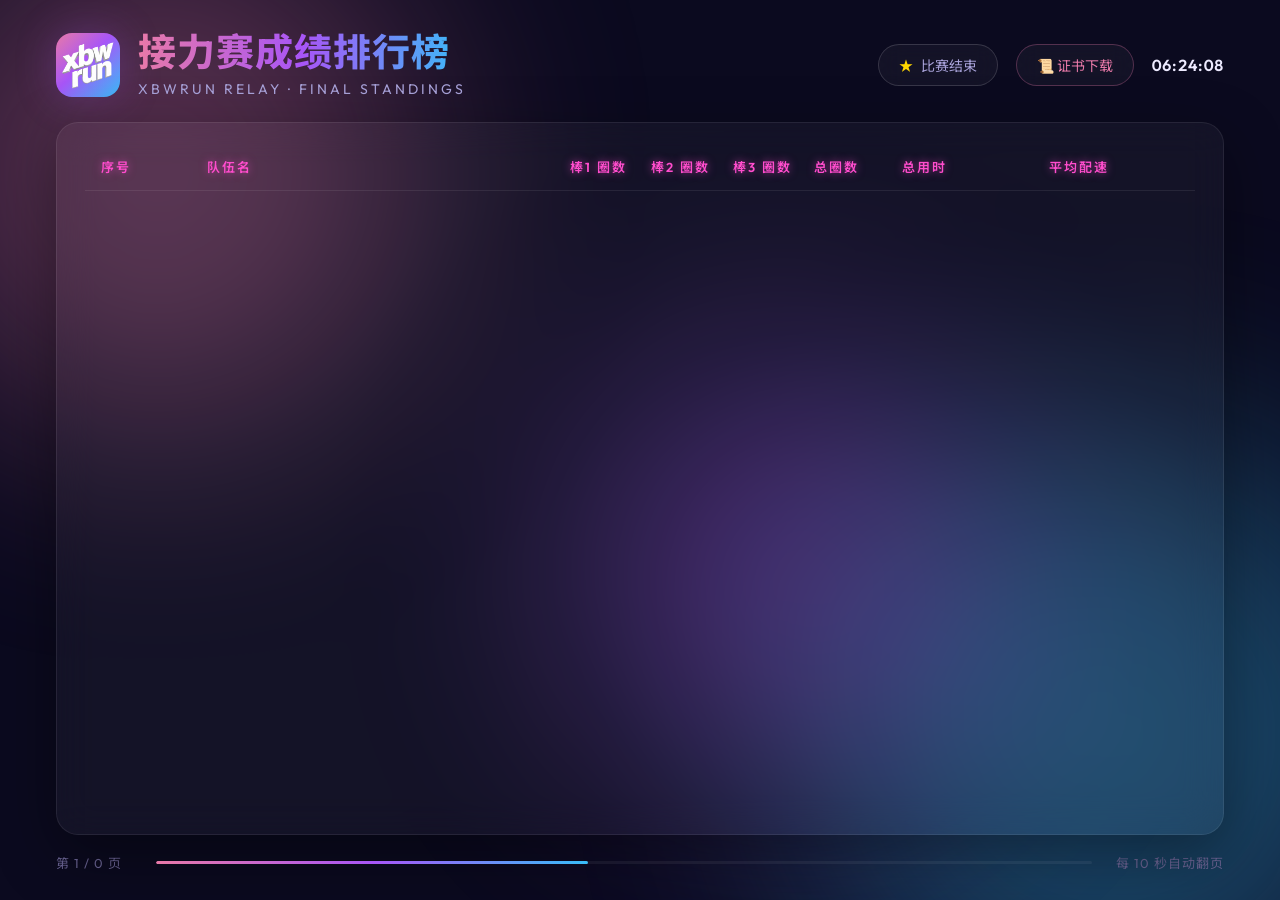
==== relay-2026.html @ 04f913b8 "页面文件名添加 2026 日期后缀，更新所有引用" ====
<!DOCTYPE html>
<html lang="zh-CN">
<head>
  <meta charset="UTF-8" />
  <meta name="viewport" content="width=device-width, initial-scale=1.0" />
  <title>西北旺镇百公里接力赛成绩排行榜</title>
  <meta name="description" content="西北旺跑步大本营百公里接力赛成绩排行榜。" />
  <link rel="icon" type="image/png" href="assets/logo.png" />
  <link rel="preconnect" href="https://fonts.googleapis.com" />
  <link rel="preconnect" href="https://fonts.gstatic.com" crossorigin />
  <link href="https://fonts.googleapis.com/css2?family=Outfit:wght@400;500;600;700;800&family=Noto+Sans+SC:wght@400;500;700&display=swap" rel="stylesheet" />
  <link rel="stylesheet" href="assets/relay.css" />
</head>
<body>
  <div class="bg-orb orb-1"></div>
  <div class="bg-orb orb-2"></div>
  <div class="bg-orb orb-3"></div>

  <div class="app">
    <header class="header">
      <div class="header-left">
        <a href="index.html" class="logo-box"><img src="assets/logo2.png" alt="logo" /></a>
        <div class="title-group">
          <h1>接力赛成绩排行榜</h1>
          <div class="subtitle">XBWRUN RELAY · FINAL STANDINGS</div>
        </div>
      </div>
      <div class="header-right">
        <div class="status-pill" style="border-color:rgba(255,255,255,0.15);">
          <span style="color:#FFD700;">&#9733;</span>
          <span>比赛结束</span>
        </div>
        <a href="cert-2026.html" class="status-pill" style="text-decoration:none;color:var(--pink);border-color:rgba(232,121,168,0.3);">📜 证书下载</a>
        <div class="clock" id="clock">--:--:--</div>
      </div>
    </header>

    <section class="board">
      <div class="board-head">
        <div>序号</div>
        <div>队伍名</div>
        <div>棒1 圈数</div>
        <div>棒2 圈数</div>
        <div>棒3 圈数</div>
        <div>总圈数</div>
        <div>总用时</div>
        <div>平均配速</div>
      </div>
      <div class="rows" id="rows"></div>
    </section>

    <footer class="footer">
      <div class="page-indicator">
        <span id="pageLabel">第 1 / 1 页</span>
        <span class="dots" id="dots"></span>
      </div>
      <div class="progress-bar"><div class="progress-fill" id="progressFill"></div></div>
      <div id="flipHint">每 <strong id="intervalLabel">5</strong> 秒自动翻页</div>
    </footer>
  </div>

  <script>
    // ========= Config =========
    const isMobile = window.innerWidth <= 768;
    let PAGE_SIZE = isMobile ? 5 : 8;
    const INTERVAL_MS = 10000;    // 翻页间隔
    const USE_MOCK = false;       // 切换到真实接口
    // const API_URL = 'http://127.0.0.1:8081/api/race/stats';  // 后端聚合接口
    const API_URL = '/java/api/race/stats';  // 后端聚合接口
    const API_PAGE_SIZE = 200;  // 一次性拉全部，前端分页

    // ========= Mock Data =========
    function buildMock() {
      const teamNames = [
        '风驰电掣队', '奥森破风', '清河追风', '西玉河闪电',
        '肖家河飞鹰', '中关村极速', '永丰驰骋', '上地疾风',
        '百望山猎豹', '颐和园快马', '万寿路轻骑', '五棵松奔雷',
        '海淀黄金腿', '西山飞燕', '紫竹院流星', '圆明园蓝调',
        '玉泉路风行', '学院路闪耀', '清华园速度', '知春路雷霆'
      ];
      return teamNames.map((name, i) => {
        const leg1 = 8 + Math.floor(Math.random() * 6);
        const leg2 = 7 + Math.floor(Math.random() * 6);
        const leg3 = 7 + Math.floor(Math.random() * 6);
        const totalLaps = leg1 + leg2 + leg3;
        const totalSec = totalLaps * 240 + Math.floor(Math.random() * 180);
        const paceSec = Math.round(totalSec / totalLaps / 0.4); // 假设单圈 400m
        return {
          teamId: i + 1,
          teamName: name,
          leg1Laps: leg1,
          leg2Laps: leg2,
          leg3Laps: leg3,
          totalLaps,
          totalTimeSec: totalSec,
          avgPaceSec: paceSec
        };
      });
    }

    // 后端接口对接：/api/race/stats，返回分页结构
    // { code, message, data: { result: { pageSize, current, total, list: [ Team ] } } }
    // Team.chips[].label = A/B/C, chips[].circles/totalSeconds/paceMinPerKm
    async function fetchRelayData() {
      if (USE_MOCK) return buildMock();
      const url = `${API_URL}?pageSize=${API_PAGE_SIZE}&current=1`;
      const res = await fetch(url, { cache: 'no-store' });
      if (!res.ok) throw new Error('接口请求失败: ' + res.status);
      const json = await res.json();
      const list = json?.data?.result?.list || [];
      return list.map(t => {
        const chipMap = {};
        (t.chips || []).forEach(c => { chipMap[c.label] = c; });
        const leg1 = chipMap.A?.circles;
        const leg2 = chipMap.B?.circles;
        const leg3 = chipMap.C?.circles;
        const totalLaps = (leg1 || 0) + (leg2 || 0) + (leg3 || 0);
        const sumSec = ['A','B','C']
          .map(k => chipMap[k]?.totalSeconds || 0)
          .reduce((a, b) => a + b, 0);
        return {
          teamId: t.id,
          teamName: t.teamName,
          leg1Laps: leg1,
          leg2Laps: leg2,
          leg3Laps: leg3,
          totalLaps,
          totalTimeSec: sumSec || null,
          totalTimeStr: fmtTimeFromSec(sumSec),
          avgPaceStr: t.avgPaceMinPerKm || null
        };
      });
    }

    // ========= Formatters =========
    function fmtTimeFromSec(sec) {
      if (!sec) return null;
      const h = Math.floor(sec / 3600);
      const m = Math.floor((sec % 3600) / 60);
      const s = sec % 60;
      const pad = n => String(n).padStart(2, '0');
      return `${pad(h)}:${pad(m)}:${pad(s)}`;
    }
    function fmtTime(sec) {
      return fmtTimeFromSec(sec) || '--';
    }
    function fmtPace(paceStr, sec) {
      // paceStr 形如 "36:02"
      if (paceStr) {
        const [m, s] = paceStr.split(':');
        return `${parseInt(m, 10)}'${(s || '00').padStart(2, '0')}"/km`;
      }
      if (sec == null) return '--';
      const m = Math.floor(sec / 60);
      const s = sec % 60;
      return `${m}'${String(s).padStart(2, '0')}"/km`;
    }
    function fmtClock(d) {
      const pad = n => String(n).padStart(2, '0');
      return `${pad(d.getHours())}:${pad(d.getMinutes())}:${pad(d.getSeconds())}`;
    }

    // ========= Rendering =========
    const rowsEl = document.getElementById('rows');
    const pageLabelEl = document.getElementById('pageLabel');
    const dotsEl = document.getElementById('dots');
    const progressEl = document.getElementById('progressFill');
    const clockEl = document.getElementById('clock');
    document.getElementById('intervalLabel').textContent = INTERVAL_MS / 1000;
    document.getElementById('flipHint').textContent = isMobile ? '点击页码切换页面' : '每 ' + (INTERVAL_MS/1000) + ' 秒自动翻页';

    let teams = [];
    let pages = [];
    let currentPage = 0;

    function paginate(list, size) {
      const out = [];
      for (let i = 0; i < list.length; i += size) out.push(list.slice(i, i + size));
      return out.length ? out : [[]];
    }

    function renderDots() {
      dotsEl.innerHTML = pages.map((_, i) =>
        `<span class="dot ${i === currentPage ? 'active' : ''}" onclick="goToPage(${i})" style="cursor:pointer;"></span>`
      ).join('');
    }

    function renderPage(idx) {
      const page = pages[idx] || [];
      rowsEl.innerHTML = page.map((t, i) => {
        const rank = idx * PAGE_SIZE + i + 1;
        const topCls = rank === 1 ? 'top-1' : rank === 2 ? 'top-2' : rank === 3 ? 'top-3' : '';
        const timeStr = t.totalTimeStr || fmtTime(t.totalTimeSec);
        const paceStr = fmtPace(t.avgPaceStr, t.avgPaceSec);
        const finished = t.totalLaps >= 27;
        return `
          <div class="row enter ${topCls}" style="animation-delay:${i * 60}ms">
            <div class="col-rank">${String(rank).padStart(2, '0')}</div>
            <div class="col-team">${finished ? '<span style="display:inline-block;margin-right:8px;padding:2px 8px;border-radius:4px;font-size:13px;background:#FFD700;color:#0B0A1F;vertical-align:middle;">完赛</span>' : ''}${t.teamName}</div>
            <div class="col-laps">${t.leg1Laps ?? '-'}</div>
            <div class="col-laps">${t.leg2Laps ?? '-'}</div>
            <div class="col-laps">${t.leg3Laps ?? '-'}</div>
            <div class="col-total-laps">${t.totalLaps || 0}</div>
            <div class="col-time">${timeStr}</div>
            <div class="col-pace">${paceStr}</div>
          </div>`;
      }).join('');
      pageLabelEl.textContent = `第 ${idx + 1} / ${pages.length} 页`;
      renderDots();
    }

    function sortTeams(list) {
      // 总圈数降序，相同圈数按总用时升序
      return [...list].sort((a, b) => {
        if (b.totalLaps !== a.totalLaps) return b.totalLaps - a.totalLaps;
        return (a.totalTimeSec || 0) - (b.totalTimeSec || 0);
      });
    }

    async function refreshData() {
      try {
        const list = await fetchRelayData();
        teams = sortTeams(list);
        pages = paginate(teams, PAGE_SIZE);
        if (currentPage >= pages.length) currentPage = 0;
      } catch (err) {
        console.error('[relay] fetch failed:', err);
      }
    }

    function tick() {
      renderPage(currentPage);
      currentPage = (currentPage + 1) % pages.length;
    }

    // 进度条
    let progressStart = Date.now();
    function updateProgress() {
      const pct = Math.min(100, ((Date.now() - progressStart) / INTERVAL_MS) * 100);
      progressEl.style.width = pct + '%';
      requestAnimationFrame(updateProgress);
    }

    // 时钟
    function updateClock() {
      clockEl.textContent = fmtClock(new Date());
    }

    let autoFlipTimer = null;

    function goToPage(idx) {
      if (idx < 0 || idx >= pages.length) return;
      currentPage = idx;
      renderPage(currentPage);
      progressStart = Date.now();
      if (!isMobile) {
        currentPage = (currentPage + 1) % pages.length;
      }
    }

    // ========= Init =========
    (async function init() {
      updateClock();
      setInterval(updateClock, 1000);
      updateProgress();

      await refreshData();
      tick();

      if (!isMobile) {
        autoFlipTimer = setInterval(async () => {
          if (currentPage === 0) await refreshData();
          progressStart = Date.now();
          tick();
        }, INTERVAL_MS);
      }
    })();
  </script>
</body>
</html>
---- assets/relay.css ----
/* ===== Relay Live Board Styles ===== */
:root {
  --pink: #E879A8;
  --pink-light: #F9A8C9;
  --blue: #38BDF8;
  --blue-light: #7DD3FC;
  --purple: #A855F7;
  --bg-dark: #0B0A1F;
  --bg-deep: #05041A;
  --panel: rgba(255, 255, 255, 0.04);
  --panel-border: rgba(255, 255, 255, 0.08);
  --text: #EDEAFF;
  --text-mid: #A8A2D9;
  --text-dim: #6B6494;
  --gradient: linear-gradient(135deg, var(--pink) 0%, var(--purple) 45%, var(--blue) 100%);
  --gradient-h: linear-gradient(90deg, var(--pink) 0%, var(--purple) 50%, var(--blue) 100%);
  --shadow-glow: 0 0 40px rgba(168, 85, 247, 0.25);
  --radius: 16px;
  --radius-lg: 22px;
}

*, *::before, *::after { box-sizing: border-box; margin: 0; padding: 0; }
html, body { width: 100%; height: 100%; }

body {
  font-family: 'Outfit', 'Noto Sans SC', system-ui, -apple-system, sans-serif;
  background: var(--bg-dark);
  color: var(--text);
  overflow: hidden;
  position: relative;
  min-height: 100vh;
}

/* ===== Background Orbs ===== */
.bg-orb {
  position: fixed;
  border-radius: 50%;
  filter: blur(120px);
  pointer-events: none;
  opacity: 0.35;
  animation: orbFloat 14s ease-in-out infinite;
}
.orb-1 { width: 520px; height: 520px; background: var(--pink); top: -10%; left: -8%; }
.orb-2 { width: 600px; height: 600px; background: var(--blue); bottom: -15%; right: -10%; animation-delay: -6s; }
.orb-3 { width: 420px; height: 420px; background: var(--purple); top: 40%; left: 45%; animation-delay: -3s; }
@keyframes orbFloat {
  0%, 100% { transform: translate(0, 0) scale(1); }
  33% { transform: translate(40px, -30px) scale(1.05); }
  66% { transform: translate(-30px, 20px) scale(0.97); }
}

/* ===== Layout ===== */
.app {
  position: relative;
  z-index: 2;
  min-height: 100vh;
  display: flex;
  flex-direction: column;
  padding: 32px 56px 28px;
}

/* ===== Header ===== */
.header {
  display: flex;
  align-items: center;
  justify-content: space-between;
  gap: 24px;
  margin-bottom: 24px;
}
.header-left {
  display: flex;
  align-items: center;
  gap: 18px;
}
.logo-box {
  width: 64px; height: 64px;
  flex-shrink: 0;
  border-radius: 16px;
  background: var(--gradient);
  display: flex; align-items: center; justify-content: center;
  box-shadow: var(--shadow-glow);
  overflow: hidden;
}
.logo-box img { width: 82%; height: 82%; object-fit: contain; }
.title-group h1 {
  font-size: 38px;
  font-weight: 800;
  line-height: 1.1;
  letter-spacing: 1px;
  background: var(--gradient-h);
  -webkit-background-clip: text;
  -webkit-text-fill-color: transparent;
  background-clip: text;
}
.title-group .subtitle {
  margin-top: 6px;
  font-size: 14px;
  color: var(--text-mid);
  letter-spacing: 3px;
  text-transform: uppercase;
}

.header-right {
  display: flex;
  align-items: center;
  gap: 18px;
}
.status-pill {
  display: inline-flex;
  align-items: center;
  gap: 8px;
  padding: 10px 20px;
  border-radius: 999px;
  background: rgba(255, 255, 255, 0.04);
  border: 1px solid var(--panel-border);
  font-size: 14px;
  color: var(--text-mid);
  backdrop-filter: blur(12px);
}
.live-dot {
  width: 8px; height: 8px; border-radius: 50%;
  background: #22C55E;
  box-shadow: 0 0 12px #22C55E;
  animation: livePulse 1.4s ease-in-out infinite;
}
@keyframes livePulse {
  0%, 100% { opacity: 1; transform: scale(1); }
  50% { opacity: 0.5; transform: scale(0.85); }
}
.clock {
  font-size: 16px;
  font-weight: 600;
  color: var(--text);
  font-variant-numeric: tabular-nums;
  letter-spacing: 1px;
}

/* ===== Board Panel ===== */
.board {
  flex: 1;
  background: var(--panel);
  border: 1px solid var(--panel-border);
  border-radius: var(--radius-lg);
  backdrop-filter: blur(18px);
  -webkit-backdrop-filter: blur(18px);
  padding: 20px 28px 24px;
  display: flex;
  flex-direction: column;
  min-height: 0;
  box-shadow: 0 20px 60px rgba(0, 0, 0, 0.4);
}

.board-head {
  display: grid;
  grid-template-columns: 90px 3.2fr repeat(3, 0.6fr) 0.67fr 1.2fr 1.2fr;
  gap: 16px;
  padding: 14px 16px;
  font-size: 13px;
  font-weight: 600;
  color: #FF4DCD;
  text-shadow: 0 0 8px rgba(255, 77, 205, 0.55);
  letter-spacing: 2px;
  text-transform: uppercase;
  border-bottom: 1px solid var(--panel-border);
}

.rows {
  flex: 1;
  display: flex;
  flex-direction: column;
  gap: 6px;
  margin-top: 10px;
  min-height: 0;
  overflow: hidden;
}
.row {
  display: grid;
  grid-template-columns: 90px 3.2fr repeat(3, 0.6fr) 0.67fr 1.2fr 1.2fr;
  gap: 16px;
  align-items: center;
  padding: 0 16px;
  border-radius: 14px;
  background: rgba(255, 255, 255, 0.02);
  border: 1px solid rgba(255, 255, 255, 0.05);
  transition: transform 0.5s ease, opacity 0.5s ease;
  font-size: clamp(15px, 1.6vw, 22px);
  font-weight: 500;
  flex: 1 1 0;
  min-height: 0;
}
.row .col-rank {
  font-family: 'Outfit', sans-serif;
  font-weight: 800;
  font-size: clamp(20px, 2.2vw, 30px);
  color: #FF4DCD;
  text-shadow: 0 0 10px rgba(255, 77, 205, 0.55);
  letter-spacing: 1px;
}
.row .col-team {
  font-weight: 700;
  color: var(--text);
  font-size: clamp(16px, 1.8vw, 24px);
  white-space: nowrap;
  overflow: hidden;
  text-overflow: ellipsis;
}
.row .col-laps {
  color: var(--text);
  font-variant-numeric: tabular-nums;
}
.row .col-total-laps {
  font-weight: 700;
  color: var(--text);
  font-variant-numeric: tabular-nums;
}
.row .col-time,
.row .col-pace {
  color: var(--text);
  font-variant-numeric: tabular-nums;
  font-weight: 600;
  letter-spacing: 1px;
}

/* Top 3 highlight */
.row.top-1 { background: linear-gradient(90deg, rgba(232,121,168,0.18) 0%, rgba(168,85,247,0.06) 100%); border-color: rgba(232,121,168,0.35); }
.row.top-2 { background: linear-gradient(90deg, rgba(168,85,247,0.16) 0%, rgba(56,189,248,0.04) 100%); border-color: rgba(168,85,247,0.3); }
.row.top-3 { background: linear-gradient(90deg, rgba(56,189,248,0.14) 0%, rgba(168,85,247,0.04) 100%); border-color: rgba(56,189,248,0.28); }

/* Row entrance animation */
@keyframes rowIn {
  from { opacity: 0; transform: translateY(18px); }
  to   { opacity: 1; transform: none; }
}
.row.enter {
  animation: rowIn 0.55s cubic-bezier(0.2, 0.7, 0.2, 1) both;
}

/* ===== Footer ===== */
.footer {
  display: flex;
  align-items: center;
  justify-content: space-between;
  margin-top: 18px;
  font-size: 13px;
  color: var(--text-dim);
  letter-spacing: 1px;
}
.page-indicator {
  display: inline-flex;
  align-items: center;
  gap: 10px;
}
.dots { display: inline-flex; gap: 6px; }
.dot {
  width: 8px; height: 8px; border-radius: 50%;
  background: rgba(255, 255, 255, 0.12);
  transition: all 0.3s;
}
.dot.active {
  background: var(--gradient);
  box-shadow: 0 0 10px rgba(232, 121, 168, 0.6);
  width: 22px;
  border-radius: 4px;
}
.progress-bar {
  flex: 1;
  height: 3px;
  margin: 0 24px;
  background: rgba(255, 255, 255, 0.06);
  border-radius: 2px;
  overflow: hidden;
  position: relative;
}
.progress-fill {
  height: 100%;
  width: 0%;
  background: var(--gradient-h);
  border-radius: 2px;
  transition: width 0.1s linear;
}

/* ===== Responsive (for preview on smaller screens) ===== */
@media (max-width: 1200px) {
  .app { padding: 20px 28px; }
  .title-group h1 { font-size: 28px; }
  .board-head, .row { grid-template-columns: 70px 2.7fr repeat(3, 0.53fr) 0.6fr 1.1fr 1.1fr; gap: 10px; font-size: 14px; }
  .row { font-size: 18px; padding: 14px 12px; }
  .row .col-team { font-size: 19px; }
  .row .col-rank { font-size: 24px; }
}
@media (max-width: 768px) {
  html, body { height: 100%; overflow: hidden; }
  body { overflow-x: hidden; }
  .app {
    height: 100%; display: flex; flex-direction: column;
    padding: 8px 12px;
  }
  .header { flex-direction: column; align-items: flex-start; gap: 4px; margin-bottom: 6px; flex-shrink: 0; }
  .header-left { gap: 10px; }
  .header-right { flex-wrap: wrap; gap: 6px; }
  .logo-box { width: 44px; height: 44px; border-radius: 12px; }
  .title-group h1 { font-size: 20px; }
  .subtitle { font-size: 11px; letter-spacing: 1.5px; margin-bottom: 0; }
  .status-pill { padding: 4px 12px; font-size: 11px; }

  .board {
    flex: 1; min-height: 0; overflow: hidden;
    display: flex; flex-direction: column;
    padding: 8px 10px 6px;
  }
  .board-head { display: none; }

  .rows {
    flex: 1; display: flex; flex-direction: column;
    overflow: hidden; gap: 3px; margin-top: 0;
  }
  .row {
    display: flex; flex-wrap: wrap; align-items: center;
    gap: 4px 8px; padding: 4px 10px; margin-bottom: 0;
    font-size: 13px; flex: 1 1 0; min-height: 0;
  }
  .row .col-rank {
    flex: 0 0 auto; width: 36px; font-size: 22px; text-align: center;
    color: #FF4DCD; text-shadow: 0 0 10px rgba(255, 77, 205, 0.55);
  }
  .row .col-team {
    flex: 0 0 calc(100% - 44px); font-size: 15px; font-weight: 700;
    min-width: 0; white-space: nowrap; overflow: hidden; text-overflow: ellipsis;
    color: var(--text);
  }
  .row .col-laps,
  .row .col-total-laps,
  .row .col-time,
  .row .col-pace {
    flex: 0 0 auto; font-size: 11px; color: var(--text);
    white-space: nowrap; padding: 2px 6px; border-radius: 5px;
    background: rgba(255, 255, 255, 0.04); letter-spacing: 0;
  }
  .row > div:nth-child(3)::before { content: "棒1："; color: #FF4DCD; text-shadow: 0 0 6px rgba(255,77,205,0.5); margin-right: 1px; }
  .row > div:nth-child(4)::before { content: "棒2："; color: #FF4DCD; text-shadow: 0 0 6px rgba(255,77,205,0.5); margin-right: 1px; }
  .row > div:nth-child(5)::before { content: "棒3："; color: #FF4DCD; text-shadow: 0 0 6px rgba(255,77,205,0.5); margin-right: 1px; }
  .row .col-total-laps::before { content: "总圈："; color: #FF4DCD; text-shadow: 0 0 6px rgba(255,77,205,0.5); margin-right: 1px; }
  .row .col-time::before { content: "用时："; color: #FF4DCD; text-shadow: 0 0 6px rgba(255,77,205,0.5); margin-right: 1px; }
  .row .col-pace::before { content: "配速："; color: #FF4DCD; text-shadow: 0 0 6px rgba(255,77,205,0.5); margin-right: 1px; }
  .row .col-total-laps { color: var(--text); font-weight: 700; }
  .row .col-time, .row .col-pace { color: var(--text); font-weight: 600; }

  .footer {
    flex-direction: column; gap: 4px; align-items: stretch;
    font-size: 11px; margin-top: 6px; flex-shrink: 0;
  }
  .page-indicator {
    display: flex; justify-content: space-between; align-items: center;
    width: 100%; padding: 0 4px;
  }
  .page-indicator #pageLabel { font-size: 12px; }
  .dots {
    display: flex; gap: 10px; flex: 1; justify-content: center;
  }
  .dot { width: 10px; height: 10px; }
  .dot.active { width: 28px; }
  .progress-bar { margin: 0; height: 2px; }
  .footer .progress-bar { display: none; }
  .footer #flipHint { font-size: 11px; color: var(--text-dim); text-align: center; }
}
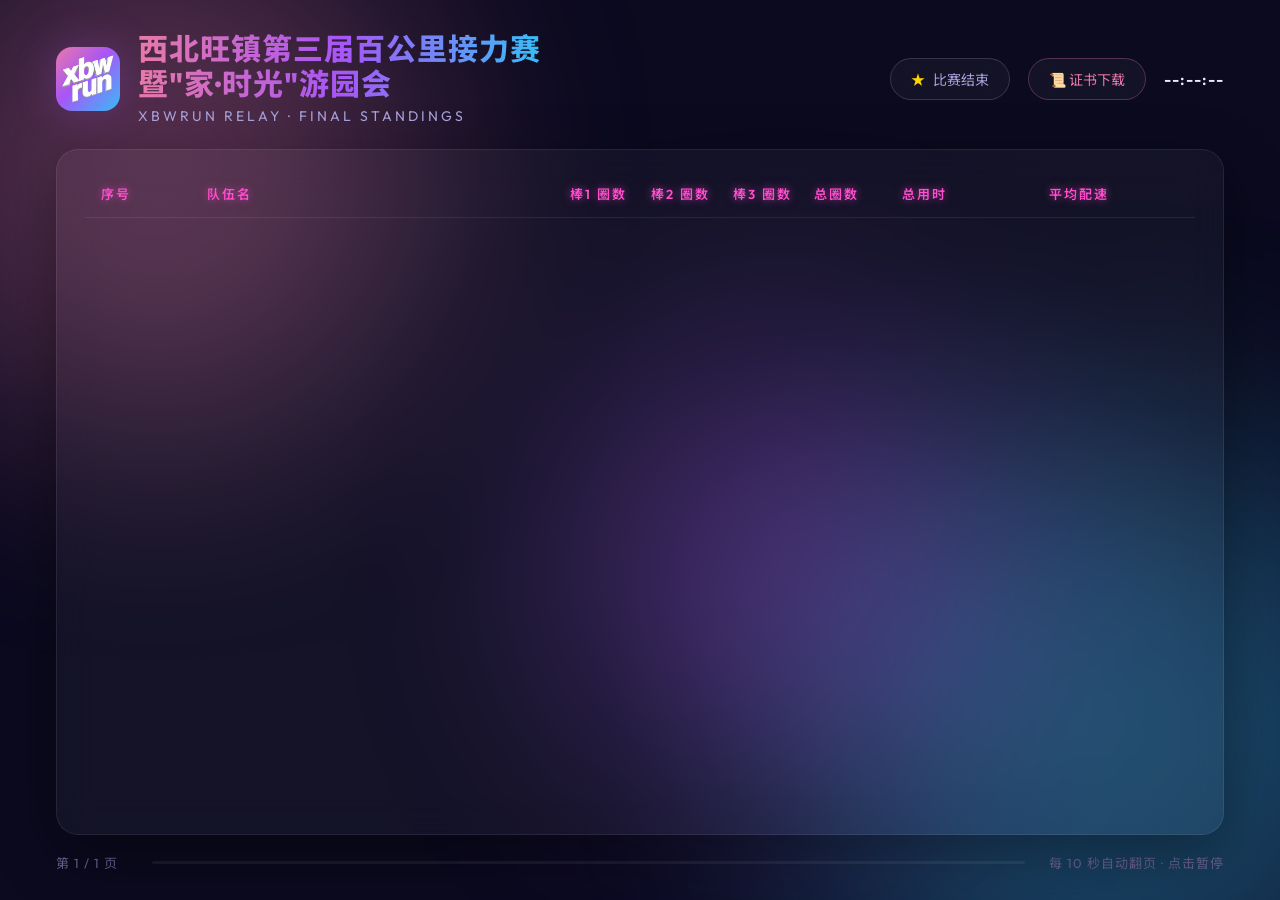
==== commit a101a7f8: "专题页按钮重排+标题缩小；排行榜页面支持暂停/继续刷新 - theme-relay-2026.html: 标题缩小PC端换行，按钮改为成绩→证书→相册→视频→手册 - index.html: 专题卡片" ====
--- a/relay-2026.html
+++ b/relay-2026.html
@@ -21,7 +21,7 @@
       <div class="header-left">
         <a href="index.html" class="logo-box"><img src="assets/logo2.png" alt="logo" /></a>
         <div class="title-group">
-          <h1>接力赛成绩排行榜</h1>
+          <h1>西北旺镇第三届百公里接力赛<span class="br-pc"><br></span>暨"家·时光"游园会</h1>
           <div class="subtitle">XBWRUN RELAY · FINAL STANDINGS</div>
         </div>
       </div>
@@ -55,7 +55,7 @@
         <span class="dots" id="dots"></span>
       </div>
       <div class="progress-bar"><div class="progress-fill" id="progressFill"></div></div>
-      <div id="flipHint">每 <strong id="intervalLabel">5</strong> 秒自动翻页</div>
+      <div id="flipHint" style="cursor:pointer;" onclick="toggleFlip()">每 10 秒自动翻页</div>
     </footer>
   </div>
 
@@ -166,97 +166,7 @@
     const dotsEl = document.getElementById('dots');
     const progressEl = document.getElementById('progressFill');
     const clockEl = document.getElementById('clock');
-    document.getElementById('intervalLabel').textContent = INTERVAL_MS / 1000;
-    document.getElementById('flipHint').textContent = isMobile ? '点击页码切换页面' : '每 ' + (INTERVAL_MS/1000) + ' 秒自动翻页';
-
-    let teams = [];
-    let pages = [];
-    let currentPage = 0;
-
-    function paginate(list, size) {
-      const out = [];
-      for (let i = 0; i < list.length; i += size) out.push(list.slice(i, i + size));
-      return out.length ? out : [[]];
-    }
-
-    function renderDots() {
-      dotsEl.innerHTML = pages.map((_, i) =>
-        `<span class="dot ${i === currentPage ? 'active' : ''}" onclick="goToPage(${i})" style="cursor:pointer;"></span>`
-      ).join('');
-    }
-
-    function renderPage(idx) {
-      const page = pages[idx] || [];
-      rowsEl.innerHTML = page.map((t, i) => {
-        const rank = idx * PAGE_SIZE + i + 1;
-        const topCls = rank === 1 ? 'top-1' : rank === 2 ? 'top-2' : rank === 3 ? 'top-3' : '';
-        const timeStr = t.totalTimeStr || fmtTime(t.totalTimeSec);
-        const paceStr = fmtPace(t.avgPaceStr, t.avgPaceSec);
-        const finished = t.totalLaps >= 27;
-        return `
-          <div class="row enter ${topCls}" style="animation-delay:${i * 60}ms">
-            <div class="col-rank">${String(rank).padStart(2, '0')}</div>
-            <div class="col-team">${finished ? '<span style="display:inline-block;margin-right:8px;padding:2px 8px;border-radius:4px;font-size:13px;background:#FFD700;color:#0B0A1F;vertical-align:middle;">完赛</span>' : ''}${t.teamName}</div>
-            <div class="col-laps">${t.leg1Laps ?? '-'}</div>
-            <div class="col-laps">${t.leg2Laps ?? '-'}</div>
-            <div class="col-laps">${t.leg3Laps ?? '-'}</div>
-            <div class="col-total-laps">${t.totalLaps || 0}</div>
-            <div class="col-time">${timeStr}</div>
-            <div class="col-pace">${paceStr}</div>
-          </div>`;
-      }).join('');
-      pageLabelEl.textContent = `第 ${idx + 1} / ${pages.length} 页`;
-      renderDots();
-    }
-
-    function sortTeams(list) {
-      // 总圈数降序，相同圈数按总用时升序
-      return [...list].sort((a, b) => {
-        if (b.totalLaps !== a.totalLaps) return b.totalLaps - a.totalLaps;
-        return (a.totalTimeSec || 0) - (b.totalTimeSec || 0);
-      });
-    }
-
-    async function refreshData() {
-      try {
-        const list = await fetchRelayData();
-        teams = sortTeams(list);
-        pages = paginate(teams, PAGE_SIZE);
-        if (currentPage >= pages.length) currentPage = 0;
-      } catch (err) {
-        console.error('[relay] fetch failed:', err);
-      }
-    }
-
-    function tick() {
-      renderPage(currentPage);
-      currentPage = (currentPage + 1) % pages.length;
-    }
-
-    // 进度条
-    let progressStart = Date.now();
-    function updateProgress() {
-      const pct = Math.min(100, ((Date.now() - progressStart) / INTERVAL_MS) * 100);
-      progressEl.style.width = pct + '%';
-      requestAnimationFrame(updateProgress);
-    }
-
-    // 时钟
-    function updateClock() {
-      clockEl.textContent = fmtClock(new Date());
-    }
-
-    let autoFlipTimer = null;
-
-    function goToPage(idx) {
-      if (idx < 0 || idx >= pages.length) return;
-      currentPage = idx;
-      renderPage(currentPage);
-      progressStart = Date.now();
-      if (!isMobile) {
-        currentPage = (currentPage + 1) % pages.length;
-      }
-    }
+document.getElementById('flipHint').textContent = isMobile ? '点击页码切换页面' : '每 ' + (INTERVAL_MS/1000) + ' 秒自动翻页 · 点击暂停';
 
     // ========= Init =========
     (async function init() {
--- a/assets/relay.css
+++ b/assets/relay.css
@@ -83,14 +83,18 @@
 }
 .logo-box img { width: 82%; height: 82%; object-fit: contain; }
 .title-group h1 {
-  font-size: 38px;
+  font-size: 30px;
   font-weight: 800;
-  line-height: 1.1;
+  line-height: 1.15;
   letter-spacing: 1px;
   background: var(--gradient-h);
   -webkit-background-clip: text;
   -webkit-text-fill-color: transparent;
   background-clip: text;
+}
+.br-pc { display: inline; }
+@media (max-width: 768px) {
+  .br-pc { display: none; }
 }
 .title-group .subtitle {
   margin-top: 6px;
@@ -282,7 +286,7 @@
 /* ===== Responsive (for preview on smaller screens) ===== */
 @media (max-width: 1200px) {
   .app { padding: 20px 28px; }
-  .title-group h1 { font-size: 28px; }
+  .title-group h1 { font-size: 22px; }
   .board-head, .row { grid-template-columns: 70px 2.7fr repeat(3, 0.53fr) 0.6fr 1.1fr 1.1fr; gap: 10px; font-size: 14px; }
   .row { font-size: 18px; padding: 14px 12px; }
   .row .col-team { font-size: 19px; }
@@ -299,7 +303,7 @@
   .header-left { gap: 10px; }
   .header-right { flex-wrap: wrap; gap: 6px; }
   .logo-box { width: 44px; height: 44px; border-radius: 12px; }
-  .title-group h1 { font-size: 20px; }
+  .title-group h1 { font-size: 16px; }
   .subtitle { font-size: 11px; letter-spacing: 1.5px; margin-bottom: 0; }
   .status-pill { padding: 4px 12px; font-size: 11px; }
 
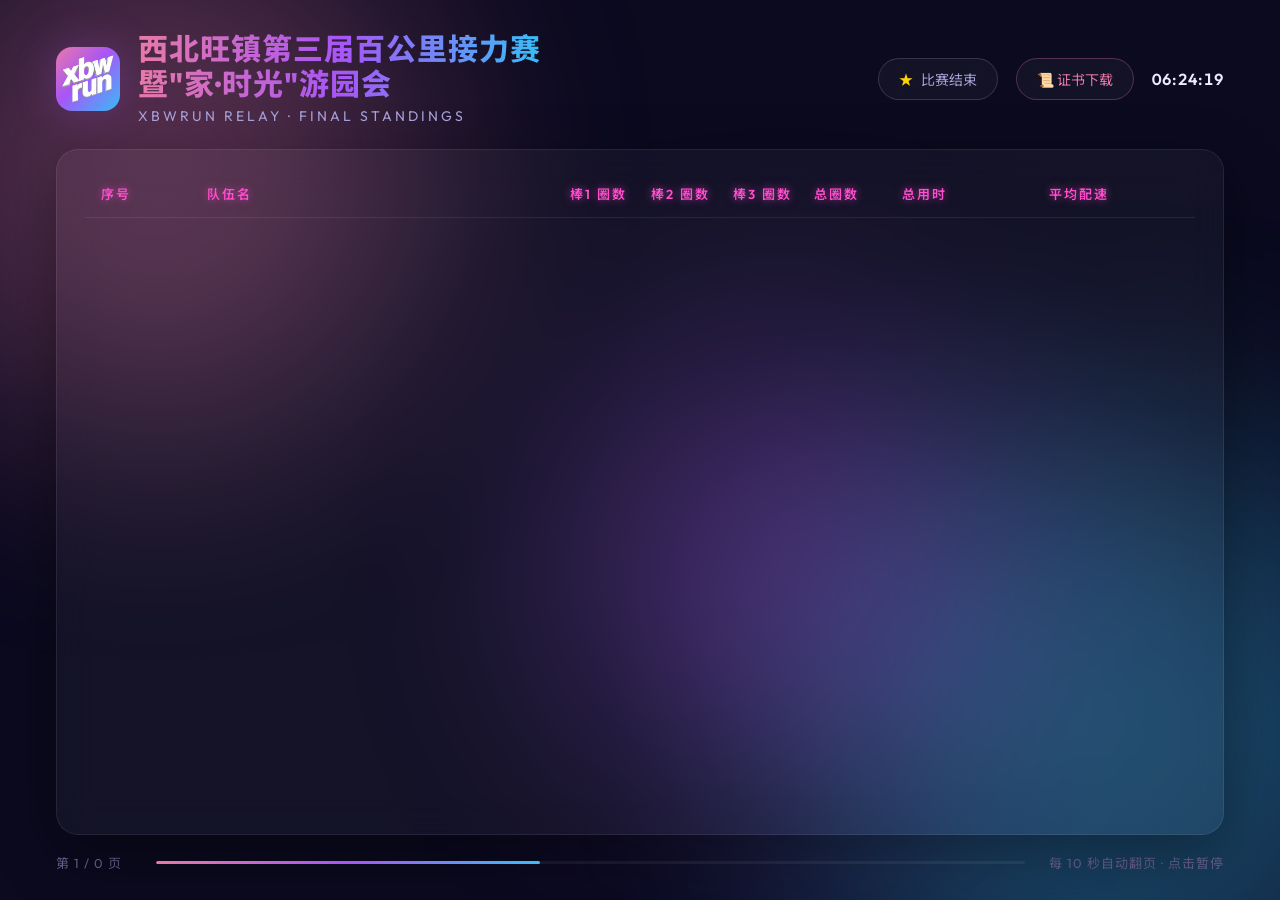
==== commit 758268e6: "修复排行榜页面缺失渲染函数导致无数据；默认加载并支持暂停/继续" ====
--- a/relay-2026.html
+++ b/relay-2026.html
@@ -63,11 +63,10 @@
     // ========= Config =========
     const isMobile = window.innerWidth <= 768;
     let PAGE_SIZE = isMobile ? 5 : 8;
-    const INTERVAL_MS = 10000;    // 翻页间隔
-    const USE_MOCK = false;       // 切换到真实接口
-    // const API_URL = 'http://127.0.0.1:8081/api/race/stats';  // 后端聚合接口
-    const API_URL = '/java/api/race/stats';  // 后端聚合接口
-    const API_PAGE_SIZE = 200;  // 一次性拉全部，前端分页
+    const INTERVAL_MS = 10000;
+    const USE_MOCK = false;
+    const API_URL = '/java/api/race/stats';
+    const API_PAGE_SIZE = 200;
 
     // ========= Mock Data =========
     function buildMock() {
@@ -84,23 +83,11 @@
         const leg3 = 7 + Math.floor(Math.random() * 6);
         const totalLaps = leg1 + leg2 + leg3;
         const totalSec = totalLaps * 240 + Math.floor(Math.random() * 180);
-        const paceSec = Math.round(totalSec / totalLaps / 0.4); // 假设单圈 400m
-        return {
-          teamId: i + 1,
-          teamName: name,
-          leg1Laps: leg1,
-          leg2Laps: leg2,
-          leg3Laps: leg3,
-          totalLaps,
-          totalTimeSec: totalSec,
-          avgPaceSec: paceSec
-        };
+        const paceSec = Math.round(totalSec / totalLaps / 0.4);
+        return { teamId: i + 1, teamName: name, leg1Laps: leg1, leg2Laps: leg2, leg3Laps: leg3, totalLaps, totalTimeSec: totalSec, avgPaceSec: paceSec };
       });
     }
 
-    // 后端接口对接：/api/race/stats，返回分页结构
-    // { code, message, data: { result: { pageSize, current, total, list: [ Team ] } } }
-    // Team.chips[].label = A/B/C, chips[].circles/totalSeconds/paceMinPerKm
     async function fetchRelayData() {
       if (USE_MOCK) return buildMock();
       const url = `${API_URL}?pageSize=${API_PAGE_SIZE}&current=1`;
@@ -115,44 +102,23 @@
         const leg2 = chipMap.B?.circles;
         const leg3 = chipMap.C?.circles;
         const totalLaps = (leg1 || 0) + (leg2 || 0) + (leg3 || 0);
-        const sumSec = ['A','B','C']
-          .map(k => chipMap[k]?.totalSeconds || 0)
-          .reduce((a, b) => a + b, 0);
-        return {
-          teamId: t.id,
-          teamName: t.teamName,
-          leg1Laps: leg1,
-          leg2Laps: leg2,
-          leg3Laps: leg3,
-          totalLaps,
-          totalTimeSec: sumSec || null,
-          totalTimeStr: fmtTimeFromSec(sumSec),
-          avgPaceStr: t.avgPaceMinPerKm || null
-        };
+        const sumSec = ['A','B','C'].map(k => chipMap[k]?.totalSeconds || 0).reduce((a, b) => a + b, 0);
+        return { teamId: t.id, teamName: t.teamName, leg1Laps: leg1, leg2Laps: leg2, leg3Laps: leg3, totalLaps, totalTimeSec: sumSec || null, totalTimeStr: fmtTimeFromSec(sumSec), avgPaceStr: t.avgPaceMinPerKm || null };
       });
     }
 
     // ========= Formatters =========
     function fmtTimeFromSec(sec) {
       if (!sec) return null;
-      const h = Math.floor(sec / 3600);
-      const m = Math.floor((sec % 3600) / 60);
-      const s = sec % 60;
+      const h = Math.floor(sec / 3600), m = Math.floor((sec % 3600) / 60), s = sec % 60;
       const pad = n => String(n).padStart(2, '0');
       return `${pad(h)}:${pad(m)}:${pad(s)}`;
     }
-    function fmtTime(sec) {
-      return fmtTimeFromSec(sec) || '--';
-    }
+    function fmtTime(sec) { return fmtTimeFromSec(sec) || '--'; }
     function fmtPace(paceStr, sec) {
-      // paceStr 形如 "36:02"
-      if (paceStr) {
-        const [m, s] = paceStr.split(':');
-        return `${parseInt(m, 10)}'${(s || '00').padStart(2, '0')}"/km`;
-      }
+      if (paceStr) { const [m, s] = paceStr.split(':'); return `${parseInt(m, 10)}'${(s || '00').padStart(2, '0')}"/km`; }
       if (sec == null) return '--';
-      const m = Math.floor(sec / 60);
-      const s = sec % 60;
+      const m = Math.floor(sec / 60), s = sec % 60;
       return `${m}'${String(s).padStart(2, '0')}"/km`;
     }
     function fmtClock(d) {
@@ -166,9 +132,119 @@
     const dotsEl = document.getElementById('dots');
     const progressEl = document.getElementById('progressFill');
     const clockEl = document.getElementById('clock');
-document.getElementById('flipHint').textContent = isMobile ? '点击页码切换页面' : '每 ' + (INTERVAL_MS/1000) + ' 秒自动翻页 · 点击暂停';
+
+    let teams = [];
+    let pages = [];
+    let currentPage = 0;
+    let progressStart = Date.now();
+    let autoFlipTimer = null;
+    let flipPaused = false;
+
+    function paginate(list, size) {
+      const out = [];
+      for (let i = 0; i < list.length; i += size) out.push(list.slice(i, i + size));
+      return out.length ? out : [[]];
+    }
+
+    function renderDots() {
+      dotsEl.innerHTML = pages.map((_, i) =>
+        `<span class="dot ${i === currentPage ? 'active' : ''}" onclick="goToPage(${i})" style="cursor:pointer;"></span>`
+      ).join('');
+    }
+
+    function renderPage(idx) {
+      const page = pages[idx] || [];
+      rowsEl.innerHTML = page.map((t, i) => {
+        const rank = idx * PAGE_SIZE + i + 1;
+        const topCls = rank === 1 ? 'top-1' : rank === 2 ? 'top-2' : rank === 3 ? 'top-3' : '';
+        const timeStr = t.totalTimeStr || fmtTime(t.totalTimeSec);
+        const paceStr = fmtPace(t.avgPaceStr, t.avgPaceSec);
+        const finished = t.totalLaps >= 27;
+        return `<div class="row enter ${topCls}" style="animation-delay:${i * 60}ms">
+            <div class="col-rank">${String(rank).padStart(2, '0')}</div>
+            <div class="col-team">${finished ? '<span style="display:inline-block;margin-right:8px;padding:2px 8px;border-radius:4px;font-size:13px;background:#FFD700;color:#0B0A1F;vertical-align:middle;">完赛</span>' : ''}${t.teamName}</div>
+            <div class="col-laps">${t.leg1Laps ?? '-'}</div>
+            <div class="col-laps">${t.leg2Laps ?? '-'}</div>
+            <div class="col-laps">${t.leg3Laps ?? '-'}</div>
+            <div class="col-total-laps">${t.totalLaps || 0}</div>
+            <div class="col-time">${timeStr}</div>
+            <div class="col-pace">${paceStr}</div>
+          </div>`;
+      }).join('');
+      pageLabelEl.textContent = `第 ${idx + 1} / ${pages.length} 页`;
+      renderDots();
+    }
+
+    function sortTeams(list) {
+      return [...list].sort((a, b) => {
+        if (b.totalLaps !== a.totalLaps) return b.totalLaps - a.totalLaps;
+        return (a.totalTimeSec || 0) - (b.totalTimeSec || 0);
+      });
+    }
+
+    async function refreshData() {
+      try {
+        const list = await fetchRelayData();
+        teams = sortTeams(list);
+        pages = paginate(teams, PAGE_SIZE);
+        if (currentPage >= pages.length) currentPage = 0;
+      } catch (err) {
+        console.error('[relay] fetch failed:', err);
+      }
+    }
+
+    function tick() {
+      renderPage(currentPage);
+      currentPage = (currentPage + 1) % pages.length;
+    }
+
+    function updateProgress() {
+      const pct = Math.min(100, ((Date.now() - progressStart) / INTERVAL_MS) * 100);
+      progressEl.style.width = pct + '%';
+      requestAnimationFrame(updateProgress);
+    }
+
+    function updateClock() { clockEl.textContent = fmtClock(new Date()); }
+
+    function toggleFlip() {
+      if (isMobile) return;
+      const hint = document.getElementById('flipHint');
+      flipPaused = !flipPaused;
+      if (flipPaused) {
+        if (autoFlipTimer) { clearInterval(autoFlipTimer); autoFlipTimer = null; }
+        hint.textContent = '⏸ 已暂停 · 点击继续刷新';
+      } else {
+        autoFlipTimer = setInterval(async () => {
+          if (currentPage === 0) await refreshData();
+          progressStart = Date.now();
+          tick();
+        }, INTERVAL_MS);
+        hint.textContent = '每 ' + (INTERVAL_MS/1000) + ' 秒自动翻页 · 点击暂停';
+      }
+    }
+
+    function goToPage(idx) {
+      if (idx < 0 || idx >= pages.length) return;
+      currentPage = idx;
+      renderPage(currentPage);
+      progressStart = Date.now();
+      if (!isMobile) currentPage = (currentPage + 1) % pages.length;
+    }
+
+    window.addEventListener('resize', () => {
+      const newSize = (window.innerWidth <= 768) ? 5 : 8;
+      if (newSize !== PAGE_SIZE) {
+        PAGE_SIZE = newSize;
+        pages = paginate(teams, PAGE_SIZE);
+        if (currentPage >= pages.length) currentPage = 0;
+        renderPage(currentPage);
+        progressStart = Date.now();
+      }
+    });
 
     // ========= Init =========
+    document.getElementById('flipHint').textContent = isMobile ? '点击页码切换页面' : '每 ' + (INTERVAL_MS/1000) + ' 秒自动翻页 · 点击暂停';
+
     (async function init() {
       updateClock();
       setInterval(updateClock, 1000);
@@ -187,4 +263,4 @@
     })();
   </script>
 </body>
-</html>
+</html>
